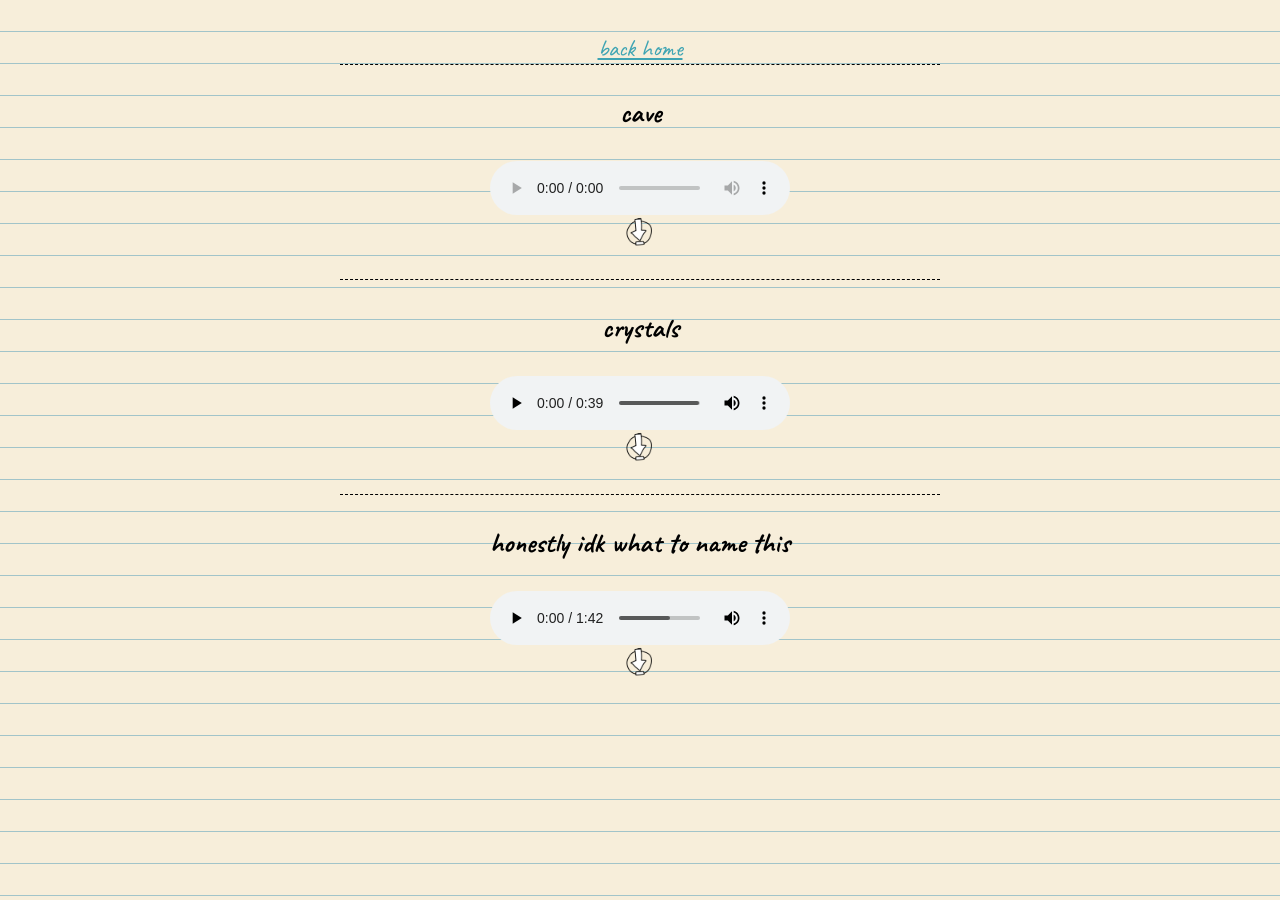
==== pages/music/index.html @ 28f23a32 "Initial commit" ====
<!DOCTYPE html>
<html lang="en">
<head>
  <meta charset="UTF-8">
  <meta name="viewport" content="width=device-width, initial-scale=1.0">
  <link href="https://fonts.googleapis.com/css2?family=Caveat:wght@400..700" rel="stylesheet">
  <link href="https://fonts.googleapis.com/css2?family=Noto+Emoji:wght@300..700&display=swap" rel="stylesheet">
  <link href="../../styles.css" rel="stylesheet">
  <title>loaf's personal site - music</title>
</head>
<body>
  <a href="../../index.html">back home</a>

  <hr>

  <h3>cave</h3>
  <audio controls>
    <source src="music/cave.ogg" type="audio/ogg">
    your browser doesn't support <code>audio</code>
  </audio>
  <a src="music/cave.ogg" class="download" download><img src="../../download.png" width="32" height="32"></a>

  <hr>
  
  <h3>crystals</h3>
  <audio controls>
    <source src="music/crystals.ogg" type="audio/ogg">
    your browser doesn't support <code>audio</code>
  </audio>
  <a src="music/crystals.ogg" class="download" download><img src="../../download.png" width="32" height="32"></a>

  <hr>
  <h3>honestly idk what to name this</h3>
  <audio controls>
    <source src="music/idkwhattonamethis.ogg" type="audio/ogg">
    your browser doesn't support <code>audio</code>
  </audio>
  <a src="music/idkwhattonamethis.ogg" class="download" download><img src="../../download.png" width="32" height="32"></a>

  
</body>
</html>
---- styles.css ----
body {
  font-family: "Caveat", "Noto Emoji", "Arial", sans-serif;
  color: #000000;
  font-size: 24px;
  line-height: 32px; /* matches paper line spacing */

  /* paper */
  background-color: #f7eeda;
  background-image: repeating-linear-gradient(
    transparent,
    transparent 31px,
    #a2c4c9 31px,
    #a2c4c9 32px /* 1px line thickness */
  );

  /* centering */
  display: flex;
  flex-direction: column;
  align-items: center;
  text-align: center;
  min-height: 100vh;
  margin: 0;
  padding: 32px 20px;
  box-sizing: border-box;
}

.flag {
  font-size: 50px;
}

/* keep margins aligned with the 32px paper grid */
h1,
h2,
h3,
p {
  margin: 0 0 32px 0;
}

img {
  margin-bottom: 32px;
}

hr {
  border: none;
  border-top: 1px dashed black;
  width: 100%;
  max-width: 600px;
  margin: 0 0 32px 0;
}

button {
  background-color: #ffffff;
  outline: black solid 1px;
  padding: 15px;
  border-radius: 5px;
  border: none;
}

a {
  color: #3ea4b3;
}

.download {
  display: inline-flex;
}
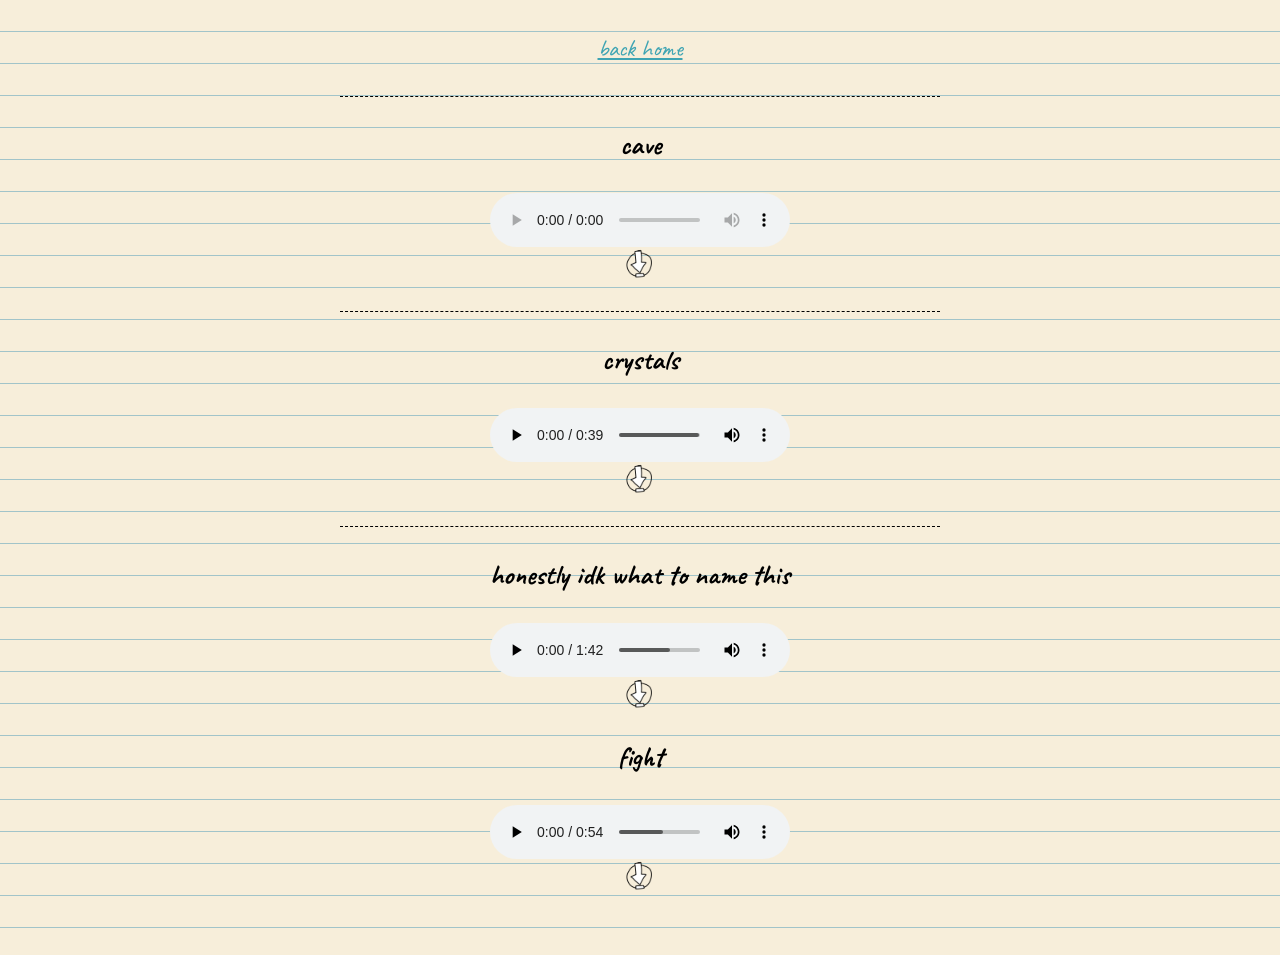
==== commit 21a0704b: "List new music" ====
--- a/pages/music/index.html
+++ b/pages/music/index.html
@@ -10,6 +10,8 @@
 </head>
 <body>
   <a href="../../index.html">back home</a>
+
+  <br>
 
   <hr>
 
@@ -30,6 +32,7 @@
   <a src="music/crystals.ogg" class="download" download><img src="../../download.png" width="32" height="32"></a>
 
   <hr>
+  
   <h3>honestly idk what to name this</h3>
   <audio controls>
     <source src="music/idkwhattonamethis.ogg" type="audio/ogg">
@@ -37,6 +40,13 @@
   </audio>
   <a src="music/idkwhattonamethis.ogg" class="download" download><img src="../../download.png" width="32" height="32"></a>
 
+  <h3>fight</h3>
+  <audio controls>
+    <source src="music/fight.ogg" type="audio/ogg">
+    your browser doesn't support <code>audio</code>
+  </audio>
+  <a src="music/fight.ogg" class="download" download><img src="../../download.png" width="32" height="32"></a>
+
   
 </body>
 </html>
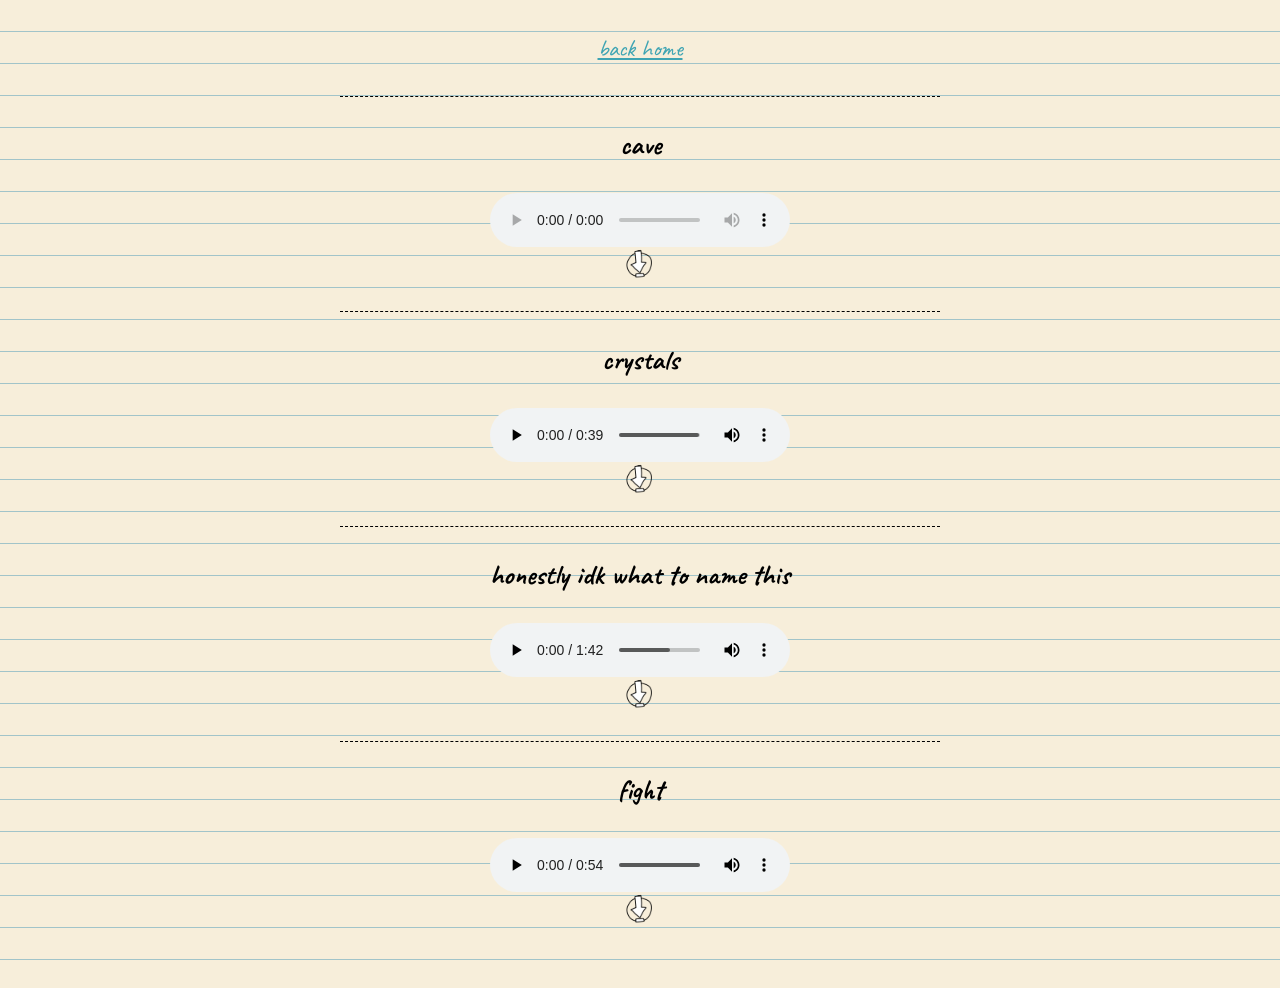
==== commit 2b414cbc: "Add glungus (not my cat) and fix `\<hr\>` issue in the music page" ====
--- a/pages/music/index.html
+++ b/pages/music/index.html
@@ -40,6 +40,8 @@
   </audio>
   <a src="music/idkwhattonamethis.ogg" class="download" download><img src="../../download.png" width="32" height="32"></a>
 
+  <hr>
+
   <h3>fight</h3>
   <audio controls>
     <source src="music/fight.ogg" type="audio/ogg">
--- a/styles.css
+++ b/styles.css
@@ -62,4 +62,50 @@
 
 .download {
   display: inline-flex;
-}+}
+
+.scene {
+  width: 200px;
+  height: 200px;
+  perspective: 800px;
+  margin: 50px auto;
+}
+
+.cube {
+  width: 100%;
+  height: 100%;
+  position: relative;
+  transform-style: preserve-3d;
+  animation: spinRight 10s infinite linear;
+}
+
+.face {
+  position: absolute;
+  width: 200px;
+  height: 200px;
+}
+
+.face img {
+  width: 100%;
+  height: 100%;
+  object-fit: cover;
+  display: block;
+}
+
+/* Position faces around the 3D center point */
+.front  { transform: rotateY(0deg) translateZ(100px); }
+.right  { transform: rotateY(90deg) translateZ(100px); }
+.back   { transform: rotateY(180deg) translateZ(100px); }
+.left   { transform: rotateY(-90deg) translateZ(100px); }
+.top    { transform: rotateX(90deg) translateZ(100px); }
+.bottom { transform: rotateX(-90deg) translateZ(100px); }
+
+/* Spin continuously along the Y-axis only */
+@keyframes spinRight {
+  from {
+    transform: rotateY(0deg);
+  }
+  to {
+    transform: rotateY(360deg);
+  }
+}
